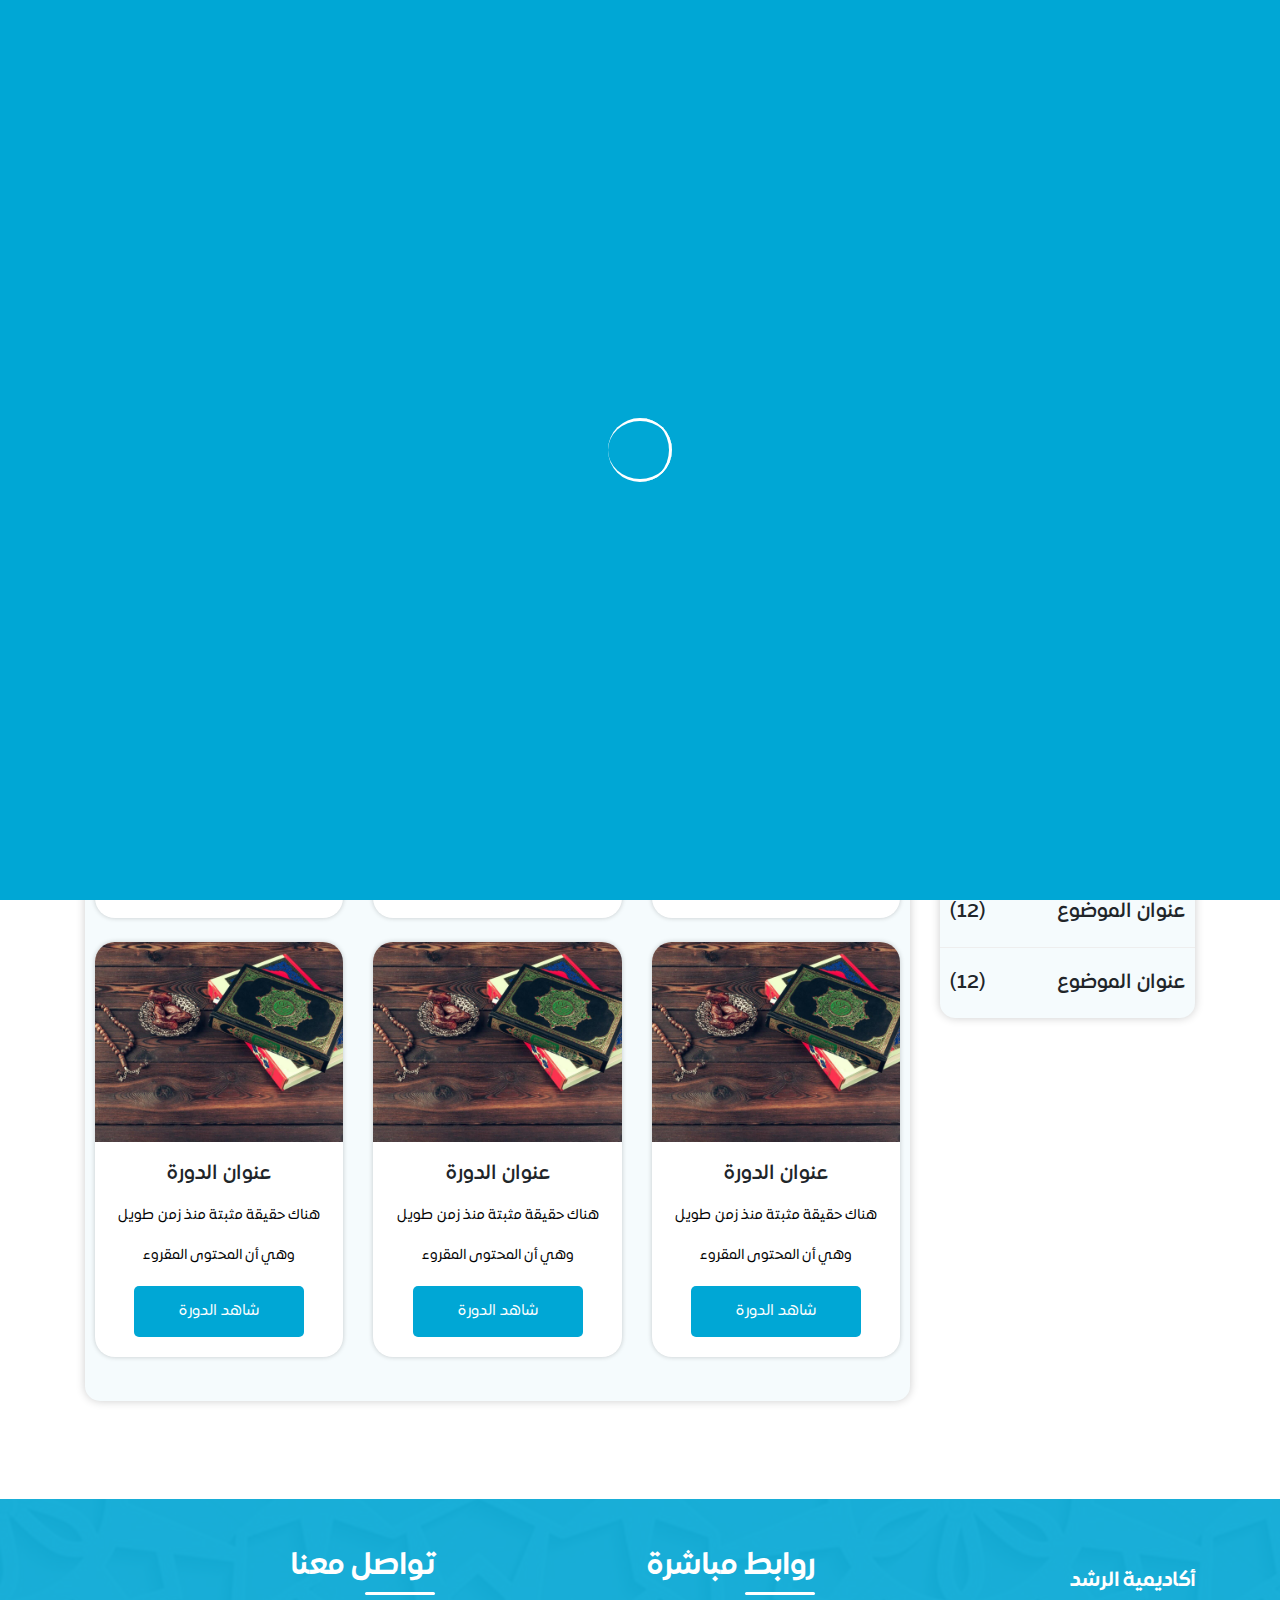
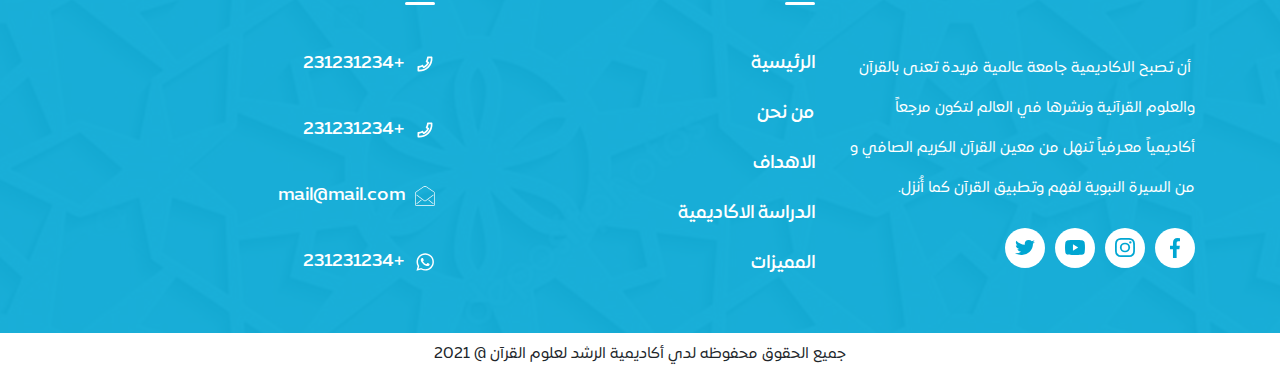
==== courses.html @ 3684e6da "end login , register , reset password , and courses page" ====
<!DOCTYPE html>
<html>
    <head>
        <!--start the meta tags-->
        <!--meta tag for utf-8 code for ar and en-->
        <meta charset="utf-8">
        <!--meta tag for description of website-->
        <meta name="description" content="....">
        <!--meta tag for the author of website-->
        <meta name="author" content="misara adel">
        <!--meta tag for make website compatible with all screen devices-->
        <meta name="viewport" content="width=device-width, initial-scale=1, shrink-to-fit=no">
        <!--end the meta tags-->
        <!--title tag for website appear in tab-->
        <title>موقع اسلامي</title>
        <!-- the style link for image icon-->
        <link rel="shortcut icon" href="assets/images/logo.png" type="image/x-icon"/>
        <!--start the intialize of css library files-->
        <!--the intilize of fontawsome lib-->
        <link rel="stylesheet" href="assets/css/lib/all.min.css">
        <!--the intilize of animate lib used with wow js lib-->
        <link rel="stylesheet" href="assets/css/lib/animate.css">
        <!--the intilize of bootstrap en version lib-->
        <!-- <link rel="stylesheet" href="assets/css/lib/bootstrap.css"> -->
        <!--the intilize of bootstrap ar version lib-->
        <link rel="stylesheet" href="assets/css/lib/bootstrap-rtl.min.css">
        <!--the intilize of owl carousel lib-->
        <link rel="stylesheet" href="assets/css/lib/owl.carousel.min.css">
        <!--the intilize of dots that appear with owl carousel -->
        <link rel="stylesheet" href="assets/css/lib/owl.theme.default.css">
        <!--end the intialize of css library files-->
        <!--start the intilalize of css files -->
        <!--the stylesheet en file-->
        <link rel="stylesheet" href="assets/css/style.css">
        <!--the media file screen -->
        <link rel="stylesheet" href="assets/css/media.css">
        <!--end the intilalize of css files-->
    </head>
    <body>
        <nav class="navbar navbar-fixed-top">
            <div class="container">
                <div class="content">
                    <div class="hamburger">
                        <span class="line"></span>
                        <span class="line"></span>
                        <span class="line"></span>
                    </div>
                    <a href="#" class="brand-name">
                        <h4>
                            أكاديمية الرشد
                        </h4>
                    </a>
                    <ul class="navbar-nav">
                        <li class="nav-item">
                            <a href="#" class="nav-link ">
                                الرئيسية
                            </a>
                        </li>
                        <li class="nav-item">
                            <a href="#" class="nav-link">
                                من نحن
                            </a>
                        </li>
                        <li class="nav-item">
                            <a href="#" class="nav-link">
                                الاهداف
                            </a>
                        </li>
                        <li class="nav-item">
                            <a href="courses.html" class="nav-link active">
                                الدراسة الاكاديمية
                            </a>
                        </li>
                        <li class="nav-item">
                            <a href="#" class="nav-link">
                                المميزات
                            </a>
                        </li>
                    </ul>
                    <div class="dropdown"> 
                        <a href="login.html" class="btn-contain dropdown-toggle" id="navbarDropdown" role="button" data-toggle="dropdown" aria-haspopup="true" aria-expanded="false">
                            اسم المستخدم
                        </a>
                        <div class="dropdown-menu" aria-labelledby="navbarDropdown">
                            <a class="dropdown-item" href="#">الصفحة الشخصية</a>
                            <a class="dropdown-item" href="#">تسجيل خروج</a>
                        </div>
                    </div>
                    
                </div>
            </div>
        </nav>
        <main>
            <section class="sub-header">
                <div class="container">
                    <div class="content">
                        <h4 class="heading">
                            جميع البرامج التعليمية
                        </h4>
                        <ul class="list-data">
                            <li>
                                <a href="index.html">
                                    الرئيسية
                                </a>
                            </li>
                            <li>
                                <span>
                                    جميع البرامج التعليمية
                                </span>
                            </li>
                        </ul>
                    </div>
                </div>
            </section>
            <section class="course">
                <div class="container">
                    <div class="row">
                        <div class="col-lg-3 col-12 mb-5">
                            <button class="btn-contain filter">
                                <div class="filter-toggle">
                                    <span class="line"></span>
                                    <span class="line"></span>
                                    <span class="line"></span>
                                </div>
                               <span>
                                    جميع المواضيع   
                               </span>
                            </button>
                            <div class="course-list">
                                <div class="course-head">
                                    <h4>
                                        جميع المواضيع
                                    </h4>
                                </div>
                                <ul class="course-data">
                                    <li>
                                        <a href="#">
                                            <span>
                                                عنوان الموضوع
                                            </span>
                                            <span>
                                                (12)
                                            </span>
                                        </a>
                                    </li>

                                    <li>
                                        <a href="#">
                                            <span>
                                                عنوان الموضوع
                                            </span>
                                            <span>
                                                (12)
                                            </span>
                                        </a>
                                    </li>

                                    <li>
                                        <a href="#">
                                            <span>
                                                عنوان الموضوع
                                            </span>
                                            <span>
                                                (12)
                                            </span>
                                        </a>
                                    </li>

                                    <li>
                                        <a href="#">
                                            <span>
                                                عنوان الموضوع
                                            </span>
                                            <span>
                                                (12)
                                            </span>
                                        </a>
                                    </li>

                                    <li>
                                        <a href="#">
                                            <span>
                                                عنوان الموضوع
                                            </span>
                                            <span>
                                                (12)
                                            </span>
                                        </a>
                                    </li>

                                    <li>
                                        <a href="#">
                                            <span>
                                                عنوان الموضوع
                                            </span>
                                            <span>
                                                (12)
                                            </span>
                                        </a>
                                    </li>

                                    <li>
                                        <a href="#">
                                            <span>
                                                عنوان الموضوع
                                            </span>
                                            <span>
                                                (12)
                                            </span>
                                        </a>
                                    </li>

                                    <li>
                                        <a href="#">
                                            <span>
                                                عنوان الموضوع
                                            </span>
                                            <span>
                                                (12)
                                            </span>
                                        </a>
                                    </li>
                                    
                                </ul>
                            </div>
                        </div>
                        <div class="col-lg-9 col-12 mb-5">
                            <div class="course-data-content">
                                <ul class="nav nav-tabs" id="myTab" role="tablist">
                                    <li class="nav-item">
                                      <a class="nav-link active" id="all-tab" data-toggle="tab" href="#all" role="tab" aria-controls="all" aria-selected="true">
                                        الكل
                                      </a>
                                    </li>
                                    <li class="nav-item">
                                      <a class="nav-link" id="next-tab" data-toggle="tab" href="#next" role="tab" aria-controls="next" aria-selected="false">
                                        القادمة
                                      </a>
                                    </li>
                                    <li class="nav-item">
                                      <a class="nav-link" id="now-tab" data-toggle="tab" href="#now" role="tab" aria-controls="now" aria-selected="false">
                                        الحالية والقادمة
                                      </a>
                                    </li>
                                    <li class="nav-item">
                                        <a class="nav-link" id="end-tab" data-toggle="tab" href="#end" role="tab" aria-controls="end" aria-selected="false">
                                            المنتهية
                                        </a>
                                    </li>
                                </ul>
                                <div class="tab-content" id="myTabContent">
                                    <div class="tab-pane fade show active" id="all" role="tabpanel" aria-labelledby="all-tab">
                                        <div class="row">
                                            <div class="col-lg-4 col-md-6 col-12 mb-4">
                                                <div class="box">
                                                    <div class="image-content">
                                                        <img src="assets/images/features.jpg" alt="">
                                                    </div>
                                                    <div class="box-content">
                                                        <h4>عنوان الدورة</h4>
                                                        <p>
                                                            هناك حقيقة مثبتة منذ زمن طويل وهي أن المحتوى المقروء
                                                        </p>
                                                        <a href="#" class="btn-contain">
                                                            شاهد الدورة
                                                        </a>
                                                    </div>
                                                </div>
                                            </div>
                                            <div class="col-lg-4 col-md-6 col-12 mb-4">
                                                <div class="box">
                                                    <div class="image-content">
                                                        <img src="assets/images/features.jpg" alt="">
                                                    </div>
                                                    <div class="box-content">
                                                        <h4>عنوان الدورة</h4>
                                                        <p>
                                                            هناك حقيقة مثبتة منذ زمن طويل وهي أن المحتوى المقروء
                                                        </p>
                                                        <a href="#" class="btn-contain">
                                                            شاهد الدورة
                                                        </a>
                                                    </div>
                                                </div>
                                            </div>
                                            <div class="col-lg-4 col-md-6 col-12 mb-4">
                                                <div class="box">
                                                    <div class="image-content">
                                                        <img src="assets/images/features.jpg" alt="">
                                                    </div>
                                                    <div class="box-content">
                                                        <h4>عنوان الدورة</h4>
                                                        <p>
                                                            هناك حقيقة مثبتة منذ زمن طويل وهي أن المحتوى المقروء
                                                        </p>
                                                        <a href="#" class="btn-contain">
                                                            شاهد الدورة
                                                        </a>
                                                    </div>
                                                </div>
                                            </div>
                                            <div class="col-lg-4 col-md-6 col-12 mb-4">
                                                <div class="box">
                                                    <div class="image-content">
                                                        <img src="assets/images/features.jpg" alt="">
                                                    </div>
                                                    <div class="box-content">
                                                        <h4>عنوان الدورة</h4>
                                                        <p>
                                                            هناك حقيقة مثبتة منذ زمن طويل وهي أن المحتوى المقروء
                                                        </p>
                                                        <a href="#" class="btn-contain">
                                                            شاهد الدورة
                                                        </a>
                                                    </div>
                                                </div>
                                            </div>
                                            <div class="col-lg-4 col-md-6 col-12 mb-4">
                                                <div class="box">
                                                    <div class="image-content">
                                                        <img src="assets/images/features.jpg" alt="">
                                                    </div>
                                                    <div class="box-content">
                                                        <h4>عنوان الدورة</h4>
                                                        <p>
                                                            هناك حقيقة مثبتة منذ زمن طويل وهي أن المحتوى المقروء
                                                        </p>
                                                        <a href="#" class="btn-contain">
                                                            شاهد الدورة
                                                        </a>
                                                    </div>
                                                </div>
                                            </div>
                                            <div class="col-lg-4 col-md-6 col-12 mb-4">
                                                <div class="box">
                                                    <div class="image-content">
                                                        <img src="assets/images/features.jpg" alt="">
                                                    </div>
                                                    <div class="box-content">
                                                        <h4>عنوان الدورة</h4>
                                                        <p>
                                                            هناك حقيقة مثبتة منذ زمن طويل وهي أن المحتوى المقروء
                                                        </p>
                                                        <a href="#" class="btn-contain">
                                                            شاهد الدورة
                                                        </a>
                                                    </div>
                                                </div>
                                            </div>
                                        </div>
                                    </div>
                                    <div class="tab-pane fade" id="next" role="tabpanel" aria-labelledby="next-tab">
                                        <div class="row">
                                            <div class="col-lg-4 col-md-6 col-12 mb-4">
                                                <div class="box">
                                                    <div class="image-content">
                                                        <img src="assets/images/features.jpg" alt="">
                                                    </div>
                                                    <div class="box-content">
                                                        <h4>عنوان الدورة</h4>
                                                        <p>
                                                            هناك حقيقة مثبتة منذ زمن طويل وهي أن المحتوى المقروء
                                                        </p>
                                                        <a href="#" class="btn-contain">
                                                            شاهد الدورة
                                                        </a>
                                                    </div>
                                                </div>
                                            </div>
                                            <div class="col-lg-4 col-md-6 col-12 mb-4">
                                                <div class="box">
                                                    <div class="image-content">
                                                        <img src="assets/images/features.jpg" alt="">
                                                    </div>
                                                    <div class="box-content">
                                                        <h4>عنوان الدورة</h4>
                                                        <p>
                                                            هناك حقيقة مثبتة منذ زمن طويل وهي أن المحتوى المقروء
                                                        </p>
                                                        <a href="#" class="btn-contain">
                                                            شاهد الدورة
                                                        </a>
                                                    </div>
                                                </div>
                                            </div>
                                            <div class="col-lg-4 col-md-6 col-12 mb-4">
                                                <div class="box">
                                                    <div class="image-content">
                                                        <img src="assets/images/features.jpg" alt="">
                                                    </div>
                                                    <div class="box-content">
                                                        <h4>عنوان الدورة</h4>
                                                        <p>
                                                            هناك حقيقة مثبتة منذ زمن طويل وهي أن المحتوى المقروء
                                                        </p>
                                                        <a href="#" class="btn-contain">
                                                            شاهد الدورة
                                                        </a>
                                                    </div>
                                                </div>
                                            </div>
                                        </div>
                                    </div>
                                    <div class="tab-pane fade" id="now" role="tabpanel" aria-labelledby="now-tab">
                                        <div class="row">
                                            <div class="col-lg-4 col-md-6 col-12 mb-4">
                                                <div class="box">
                                                    <div class="image-content">
                                                        <img src="assets/images/features.jpg" alt="">
                                                    </div>
                                                    <div class="box-content">
                                                        <h4>عنوان الدورة</h4>
                                                        <p>
                                                            هناك حقيقة مثبتة منذ زمن طويل وهي أن المحتوى المقروء
                                                        </p>
                                                        <a href="#" class="btn-contain">
                                                            شاهد الدورة
                                                        </a>
                                                    </div>
                                                </div>
                                            </div>
                                            <div class="col-lg-4 col-md-6 col-12 mb-4">
                                                <div class="box">
                                                    <div class="image-content">
                                                        <img src="assets/images/features.jpg" alt="">
                                                    </div>
                                                    <div class="box-content">
                                                        <h4>عنوان الدورة</h4>
                                                        <p>
                                                            هناك حقيقة مثبتة منذ زمن طويل وهي أن المحتوى المقروء
                                                        </p>
                                                        <a href="#" class="btn-contain">
                                                            شاهد الدورة
                                                        </a>
                                                    </div>
                                                </div>
                                            </div>
                                        </div>
                                    </div>
                                    <div class="tab-pane fade" id="end" role="tabpanel" aria-labelledby="end-tab">
                                        <div class="row">
                                            <div class="col-lg-4 col-md-6 col-12 mb-4">
                                                <div class="box">
                                                    <div class="image-content">
                                                        <img src="assets/images/features.jpg" alt="">
                                                    </div>
                                                    <div class="box-content">
                                                        <h4>عنوان الدورة</h4>
                                                        <p>
                                                            هناك حقيقة مثبتة منذ زمن طويل وهي أن المحتوى المقروء
                                                        </p>
                                                        <a href="#" class="btn-contain">
                                                            شاهد الدورة
                                                        </a>
                                                    </div>
                                                </div>
                                            </div>
                                        </div>
                                    </div>
                                </div>
                            </div>
                        </div>
                    </div>
                </div>
            </section>
        </main>
        <footer>
            <div class="container">
                <div class="row">
                    <div class="col-lg-4 col-md-6 col-12 mb-4">
                        <div class="content">
                            <a href="#" class="brand-name">
                               <h4>أكاديمية الرشد</h4>
                            </a>
                            <p>
                                
                                 أن تصبح الاكاديمية جامعة عالمية فريدة تعنى بالقرآن والعلوم القرآنية ونشرها في العالم لتكون مرجعاً أكاديمياً معـرفياً تنهل من معين القرآن الكريم الصافي و من السيرة النبوية لفهم وتطبيق القرآن كما أُنزل.
                            </p>
                            <ul class="socail-media">
                                <li>
                                    <a href="#">
                                        <img src="assets/images/face.svg" alt="">
                                    </a>
                                </li>
                                <li>
                                    <a href="#">
                                        <img src="assets/images/insta.svg" alt="">
                                    </a>
                                </li>
                                <li>
                                    <a href="#">
                                        <img src="assets/images/youtube.svg" alt="">
                                    </a>
                                </li>
                                <li>
                                    <a href="#">
                                        <img src="assets/images/twiiter.svg" alt="">
                                    </a>
                                </li>
                            </ul>
                        </div>
                    </div>
                    <div class="col-lg-4 col-md-6 col-12 mb-4">
                        <div class="content">
                            <h4 class="heading">
                                روابط مباشرة
                            </h4>
                            <ul class="footer-nav">
                                <li class="nav-item">
                                    <a href="#" class="nav-link">
                                        الرئيسية
                                    </a>
                                </li>
                                <li class="nav-item">
                                    <a href="#" class="nav-link">
                                        من نحن
                                    </a>
                                </li>
                                <li class="nav-item">
                                    <a href="#" class="nav-link">
                                        الاهداف
                                    </a>
                                </li>
                                <li class="nav-item">
                                    <a href="#" class="nav-link">
                                        الدراسة الاكاديمية
                                    </a>
                                </li>
                                <li class="nav-item">
                                    <a href="#" class="nav-link">
                                        المميزات
                                    </a>
                                </li>
                            </ul>
                        </div>
                    </div>
                    <div class="col-lg-4 col-md-6 col-12 mb-4">
                        <div class="content">
                            <h4 class="heading">
                               تواصل معنا
                            </h4>
                            <ul class="contact-nav">
                                <li class="nav-item">
                                    <a href="#" class="nav-link">
                                        <img src="assets/images/phone.svg" alt="">
                                        <span>+231231234</span>
                                    </a>
                                </li>
                                <li class="nav-item">
                                    <a href="#" class="nav-link">
                                        <img src="assets/images/phone.svg" alt="">
                                        <span>+231231234</span>
                                    </a>
                                </li>
                                <li class="nav-item">
                                    <a href="#" class="nav-link">
                                        <img src="assets/images/message.svg" alt="">
                                        <span>mail@mail.com</span>
                                    </a>
                                </li>
                                <li class="nav-item">
                                    <a href="#" class="nav-link">
                                       <img src="assets/images/what.svg" alt="">
                                       <span> +231231234</span>
                                    </a>
                                </li>
                            </ul>
                        </div>
                    </div>
                </div>
            </div>
        </footer>
        <div class="copyrights">
            <p>
                جميع الحقوق محفوظه لدي أكاديمية الرشد لعلوم القرآن @ 2021
            </p>
        </div>
            

        <!--loading page-->
        <div class="loader">
            <div class="container">
                <div class="wrapper">
                    <div class="inner one"></div>
                    <div class="inner two"></div>
                    <div class="inner three"></div>
                </div>
            </div>
        </div>
        <!--Scroll to top button-->
        <a data-scroll href="#" class="scroll-top-btn" id="scroll-btn">
            <i class="fas fa-chevron-up"></i>
        </a>
        <!--start the intialize of js lib-->
        <!--first intilize jquery lib-->
        <script src="assets/js/lib/jquery4.js"></script>
        <!--second intialize popper js lib-->
        <script src="assets/js/lib/popper.js"></script>
        <!--third intialize bootstrap js lib-->
        <script src="assets/js/lib/bootstrap.js"></script>
        <!--intialize owl coursel js lib -->
        <script src="assets/js/lib/owl.carousel.min.js"></script>
        <!--intialize wow js lib-->
        <script src="assets/js/lib/wow.min.js"></script>
        <!--end the intialize of js lib-->
        <!--intialize main js file-->
        <script src="assets/js/main.js"></script>
    </body>
</html>
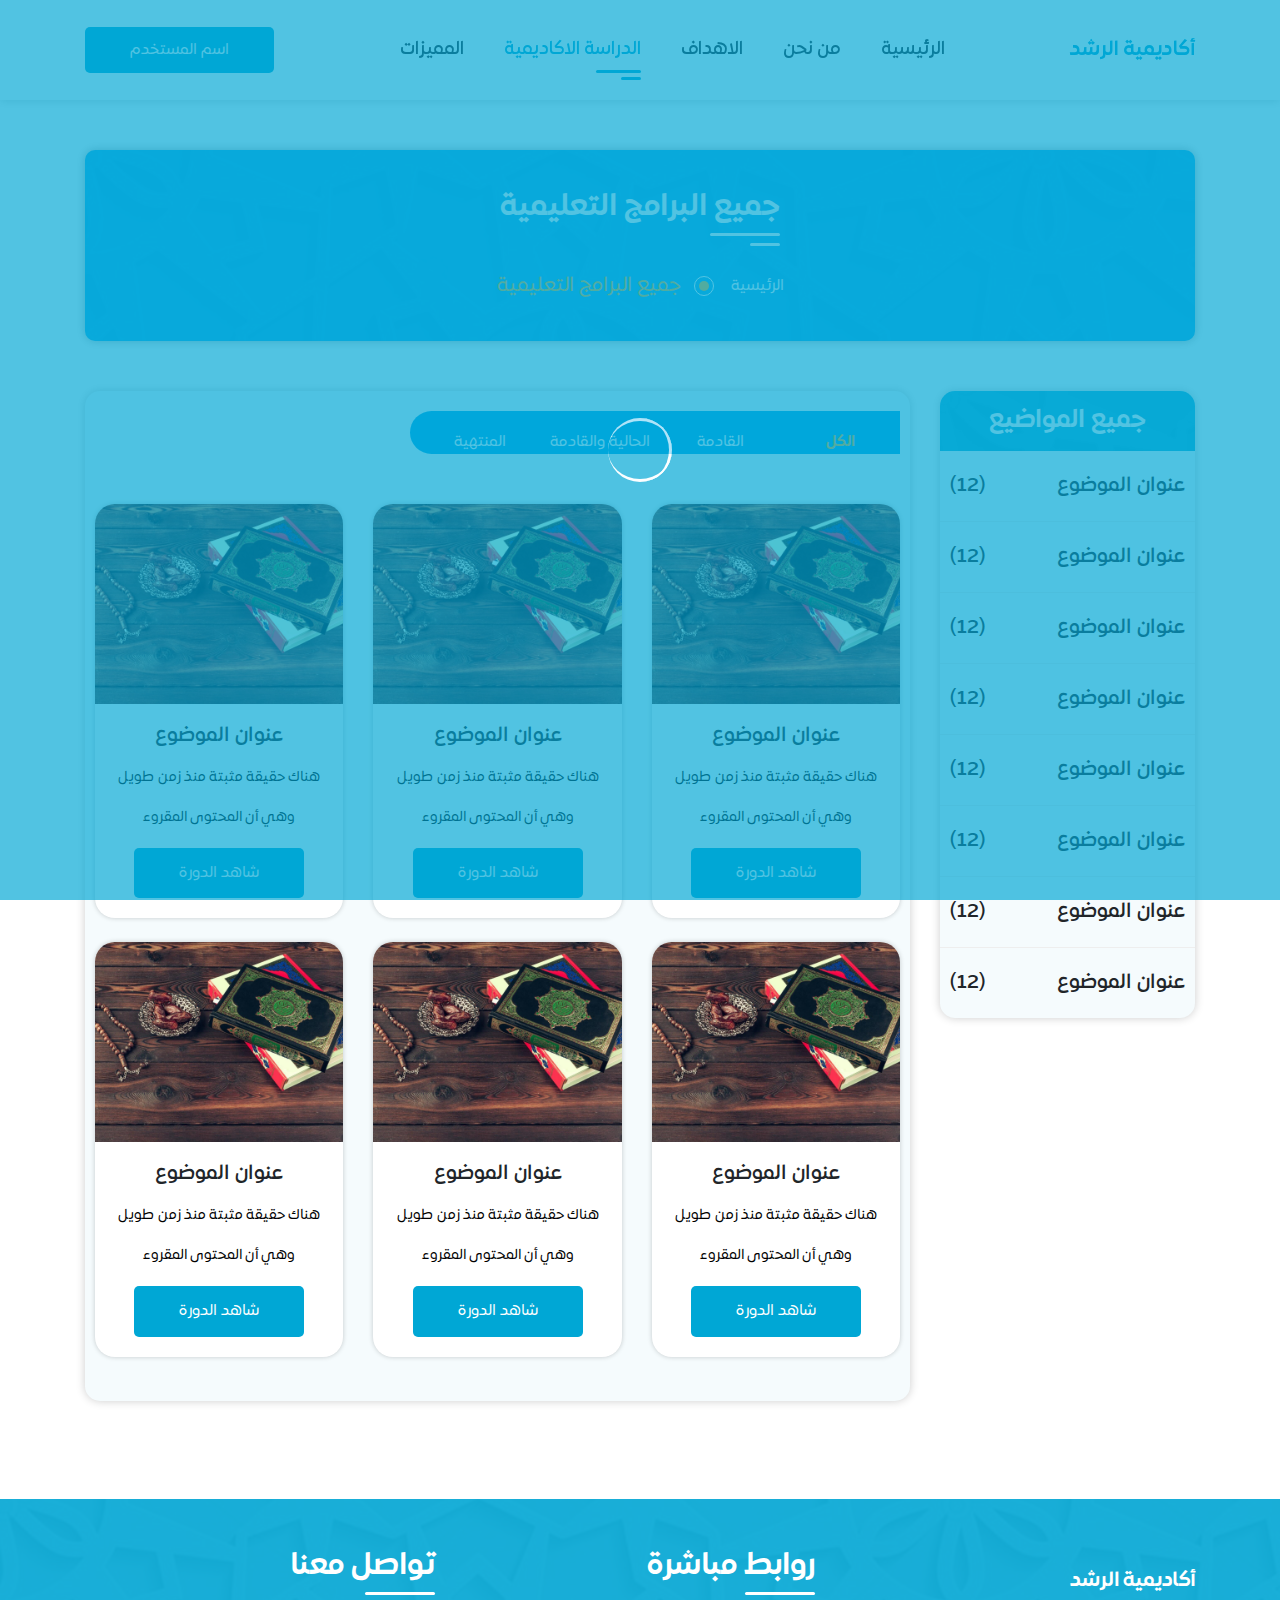
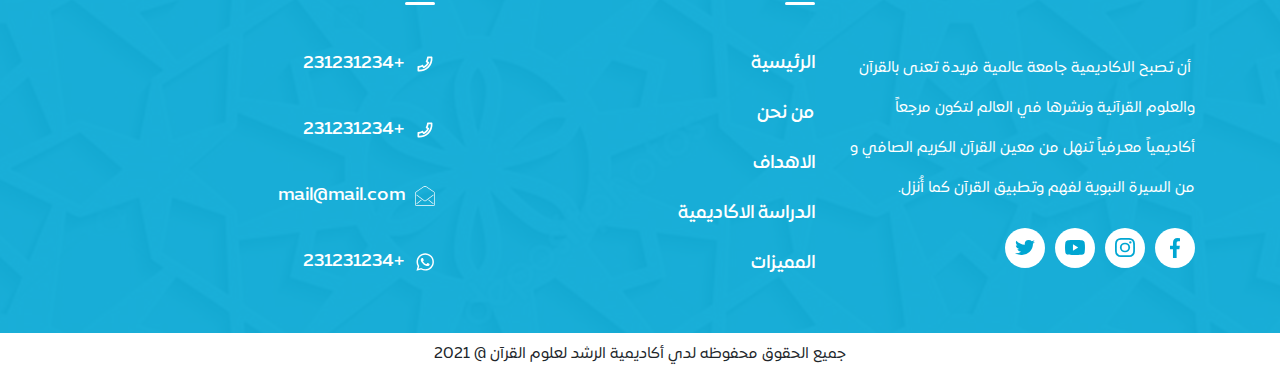
==== commit 69060d44: "edit head of cards" ====
--- a/courses.html
+++ b/courses.html
@@ -257,87 +257,87 @@
                                                         <img src="assets/images/features.jpg" alt="">
                                                     </div>
                                                     <div class="box-content">
-                                                        <h4>عنوان الدورة</h4>
-                                                        <p>
-                                                            هناك حقيقة مثبتة منذ زمن طويل وهي أن المحتوى المقروء
-                                                        </p>
-                                                        <a href="#" class="btn-contain">
-                                                            شاهد الدورة
-                                                        </a>
-                                                    </div>
-                                                </div>
-                                            </div>
-                                            <div class="col-lg-4 col-md-6 col-12 mb-4">
-                                                <div class="box">
-                                                    <div class="image-content">
-                                                        <img src="assets/images/features.jpg" alt="">
-                                                    </div>
-                                                    <div class="box-content">
-                                                        <h4>عنوان الدورة</h4>
-                                                        <p>
-                                                            هناك حقيقة مثبتة منذ زمن طويل وهي أن المحتوى المقروء
-                                                        </p>
-                                                        <a href="#" class="btn-contain">
-                                                            شاهد الدورة
-                                                        </a>
-                                                    </div>
-                                                </div>
-                                            </div>
-                                            <div class="col-lg-4 col-md-6 col-12 mb-4">
-                                                <div class="box">
-                                                    <div class="image-content">
-                                                        <img src="assets/images/features.jpg" alt="">
-                                                    </div>
-                                                    <div class="box-content">
-                                                        <h4>عنوان الدورة</h4>
-                                                        <p>
-                                                            هناك حقيقة مثبتة منذ زمن طويل وهي أن المحتوى المقروء
-                                                        </p>
-                                                        <a href="#" class="btn-contain">
-                                                            شاهد الدورة
-                                                        </a>
-                                                    </div>
-                                                </div>
-                                            </div>
-                                            <div class="col-lg-4 col-md-6 col-12 mb-4">
-                                                <div class="box">
-                                                    <div class="image-content">
-                                                        <img src="assets/images/features.jpg" alt="">
-                                                    </div>
-                                                    <div class="box-content">
-                                                        <h4>عنوان الدورة</h4>
-                                                        <p>
-                                                            هناك حقيقة مثبتة منذ زمن طويل وهي أن المحتوى المقروء
-                                                        </p>
-                                                        <a href="#" class="btn-contain">
-                                                            شاهد الدورة
-                                                        </a>
-                                                    </div>
-                                                </div>
-                                            </div>
-                                            <div class="col-lg-4 col-md-6 col-12 mb-4">
-                                                <div class="box">
-                                                    <div class="image-content">
-                                                        <img src="assets/images/features.jpg" alt="">
-                                                    </div>
-                                                    <div class="box-content">
-                                                        <h4>عنوان الدورة</h4>
-                                                        <p>
-                                                            هناك حقيقة مثبتة منذ زمن طويل وهي أن المحتوى المقروء
-                                                        </p>
-                                                        <a href="#" class="btn-contain">
-                                                            شاهد الدورة
-                                                        </a>
-                                                    </div>
-                                                </div>
-                                            </div>
-                                            <div class="col-lg-4 col-md-6 col-12 mb-4">
-                                                <div class="box">
-                                                    <div class="image-content">
-                                                        <img src="assets/images/features.jpg" alt="">
-                                                    </div>
-                                                    <div class="box-content">
-                                                        <h4>عنوان الدورة</h4>
+                                                        <h4>عنوان الموضوع</h4>
+                                                        <p>
+                                                            هناك حقيقة مثبتة منذ زمن طويل وهي أن المحتوى المقروء
+                                                        </p>
+                                                        <a href="#" class="btn-contain">
+                                                            شاهد الدورة
+                                                        </a>
+                                                    </div>
+                                                </div>
+                                            </div>
+                                            <div class="col-lg-4 col-md-6 col-12 mb-4">
+                                                <div class="box">
+                                                    <div class="image-content">
+                                                        <img src="assets/images/features.jpg" alt="">
+                                                    </div>
+                                                    <div class="box-content">
+                                                        <h4>عنوان الموضوع</h4>
+                                                        <p>
+                                                            هناك حقيقة مثبتة منذ زمن طويل وهي أن المحتوى المقروء
+                                                        </p>
+                                                        <a href="#" class="btn-contain">
+                                                            شاهد الدورة
+                                                        </a>
+                                                    </div>
+                                                </div>
+                                            </div>
+                                            <div class="col-lg-4 col-md-6 col-12 mb-4">
+                                                <div class="box">
+                                                    <div class="image-content">
+                                                        <img src="assets/images/features.jpg" alt="">
+                                                    </div>
+                                                    <div class="box-content">
+                                                        <h4>عنوان الموضوع</h4>
+                                                        <p>
+                                                            هناك حقيقة مثبتة منذ زمن طويل وهي أن المحتوى المقروء
+                                                        </p>
+                                                        <a href="#" class="btn-contain">
+                                                            شاهد الدورة
+                                                        </a>
+                                                    </div>
+                                                </div>
+                                            </div>
+                                            <div class="col-lg-4 col-md-6 col-12 mb-4">
+                                                <div class="box">
+                                                    <div class="image-content">
+                                                        <img src="assets/images/features.jpg" alt="">
+                                                    </div>
+                                                    <div class="box-content">
+                                                        <h4>عنوان الموضوع</h4>
+                                                        <p>
+                                                            هناك حقيقة مثبتة منذ زمن طويل وهي أن المحتوى المقروء
+                                                        </p>
+                                                        <a href="#" class="btn-contain">
+                                                            شاهد الدورة
+                                                        </a>
+                                                    </div>
+                                                </div>
+                                            </div>
+                                            <div class="col-lg-4 col-md-6 col-12 mb-4">
+                                                <div class="box">
+                                                    <div class="image-content">
+                                                        <img src="assets/images/features.jpg" alt="">
+                                                    </div>
+                                                    <div class="box-content">
+                                                        <h4>عنوان الموضوع</h4>
+                                                        <p>
+                                                            هناك حقيقة مثبتة منذ زمن طويل وهي أن المحتوى المقروء
+                                                        </p>
+                                                        <a href="#" class="btn-contain">
+                                                            شاهد الدورة
+                                                        </a>
+                                                    </div>
+                                                </div>
+                                            </div>
+                                            <div class="col-lg-4 col-md-6 col-12 mb-4">
+                                                <div class="box">
+                                                    <div class="image-content">
+                                                        <img src="assets/images/features.jpg" alt="">
+                                                    </div>
+                                                    <div class="box-content">
+                                                        <h4>عنوان الموضوع</h4>
                                                         <p>
                                                             هناك حقيقة مثبتة منذ زمن طويل وهي أن المحتوى المقروء
                                                         </p>
@@ -357,39 +357,39 @@
                                                         <img src="assets/images/features.jpg" alt="">
                                                     </div>
                                                     <div class="box-content">
-                                                        <h4>عنوان الدورة</h4>
-                                                        <p>
-                                                            هناك حقيقة مثبتة منذ زمن طويل وهي أن المحتوى المقروء
-                                                        </p>
-                                                        <a href="#" class="btn-contain">
-                                                            شاهد الدورة
-                                                        </a>
-                                                    </div>
-                                                </div>
-                                            </div>
-                                            <div class="col-lg-4 col-md-6 col-12 mb-4">
-                                                <div class="box">
-                                                    <div class="image-content">
-                                                        <img src="assets/images/features.jpg" alt="">
-                                                    </div>
-                                                    <div class="box-content">
-                                                        <h4>عنوان الدورة</h4>
-                                                        <p>
-                                                            هناك حقيقة مثبتة منذ زمن طويل وهي أن المحتوى المقروء
-                                                        </p>
-                                                        <a href="#" class="btn-contain">
-                                                            شاهد الدورة
-                                                        </a>
-                                                    </div>
-                                                </div>
-                                            </div>
-                                            <div class="col-lg-4 col-md-6 col-12 mb-4">
-                                                <div class="box">
-                                                    <div class="image-content">
-                                                        <img src="assets/images/features.jpg" alt="">
-                                                    </div>
-                                                    <div class="box-content">
-                                                        <h4>عنوان الدورة</h4>
+                                                        <h4>عنوان الموضوع</h4>
+                                                        <p>
+                                                            هناك حقيقة مثبتة منذ زمن طويل وهي أن المحتوى المقروء
+                                                        </p>
+                                                        <a href="#" class="btn-contain">
+                                                            شاهد الدورة
+                                                        </a>
+                                                    </div>
+                                                </div>
+                                            </div>
+                                            <div class="col-lg-4 col-md-6 col-12 mb-4">
+                                                <div class="box">
+                                                    <div class="image-content">
+                                                        <img src="assets/images/features.jpg" alt="">
+                                                    </div>
+                                                    <div class="box-content">
+                                                        <h4>عنوان الموضوع</h4>
+                                                        <p>
+                                                            هناك حقيقة مثبتة منذ زمن طويل وهي أن المحتوى المقروء
+                                                        </p>
+                                                        <a href="#" class="btn-contain">
+                                                            شاهد الدورة
+                                                        </a>
+                                                    </div>
+                                                </div>
+                                            </div>
+                                            <div class="col-lg-4 col-md-6 col-12 mb-4">
+                                                <div class="box">
+                                                    <div class="image-content">
+                                                        <img src="assets/images/features.jpg" alt="">
+                                                    </div>
+                                                    <div class="box-content">
+                                                        <h4>عنوان الموضوع</h4>
                                                         <p>
                                                             هناك حقيقة مثبتة منذ زمن طويل وهي أن المحتوى المقروء
                                                         </p>
@@ -409,23 +409,23 @@
                                                         <img src="assets/images/features.jpg" alt="">
                                                     </div>
                                                     <div class="box-content">
-                                                        <h4>عنوان الدورة</h4>
-                                                        <p>
-                                                            هناك حقيقة مثبتة منذ زمن طويل وهي أن المحتوى المقروء
-                                                        </p>
-                                                        <a href="#" class="btn-contain">
-                                                            شاهد الدورة
-                                                        </a>
-                                                    </div>
-                                                </div>
-                                            </div>
-                                            <div class="col-lg-4 col-md-6 col-12 mb-4">
-                                                <div class="box">
-                                                    <div class="image-content">
-                                                        <img src="assets/images/features.jpg" alt="">
-                                                    </div>
-                                                    <div class="box-content">
-                                                        <h4>عنوان الدورة</h4>
+                                                        <h4>عنوان الموضوع</h4>
+                                                        <p>
+                                                            هناك حقيقة مثبتة منذ زمن طويل وهي أن المحتوى المقروء
+                                                        </p>
+                                                        <a href="#" class="btn-contain">
+                                                            شاهد الدورة
+                                                        </a>
+                                                    </div>
+                                                </div>
+                                            </div>
+                                            <div class="col-lg-4 col-md-6 col-12 mb-4">
+                                                <div class="box">
+                                                    <div class="image-content">
+                                                        <img src="assets/images/features.jpg" alt="">
+                                                    </div>
+                                                    <div class="box-content">
+                                                        <h4>عنوان الموضوع</h4>
                                                         <p>
                                                             هناك حقيقة مثبتة منذ زمن طويل وهي أن المحتوى المقروء
                                                         </p>
@@ -445,7 +445,7 @@
                                                         <img src="assets/images/features.jpg" alt="">
                                                     </div>
                                                     <div class="box-content">
-                                                        <h4>عنوان الدورة</h4>
+                                                        <h4>عنوان الموضوع</h4>
                                                         <p>
                                                             هناك حقيقة مثبتة منذ زمن طويل وهي أن المحتوى المقروء
                                                         </p>
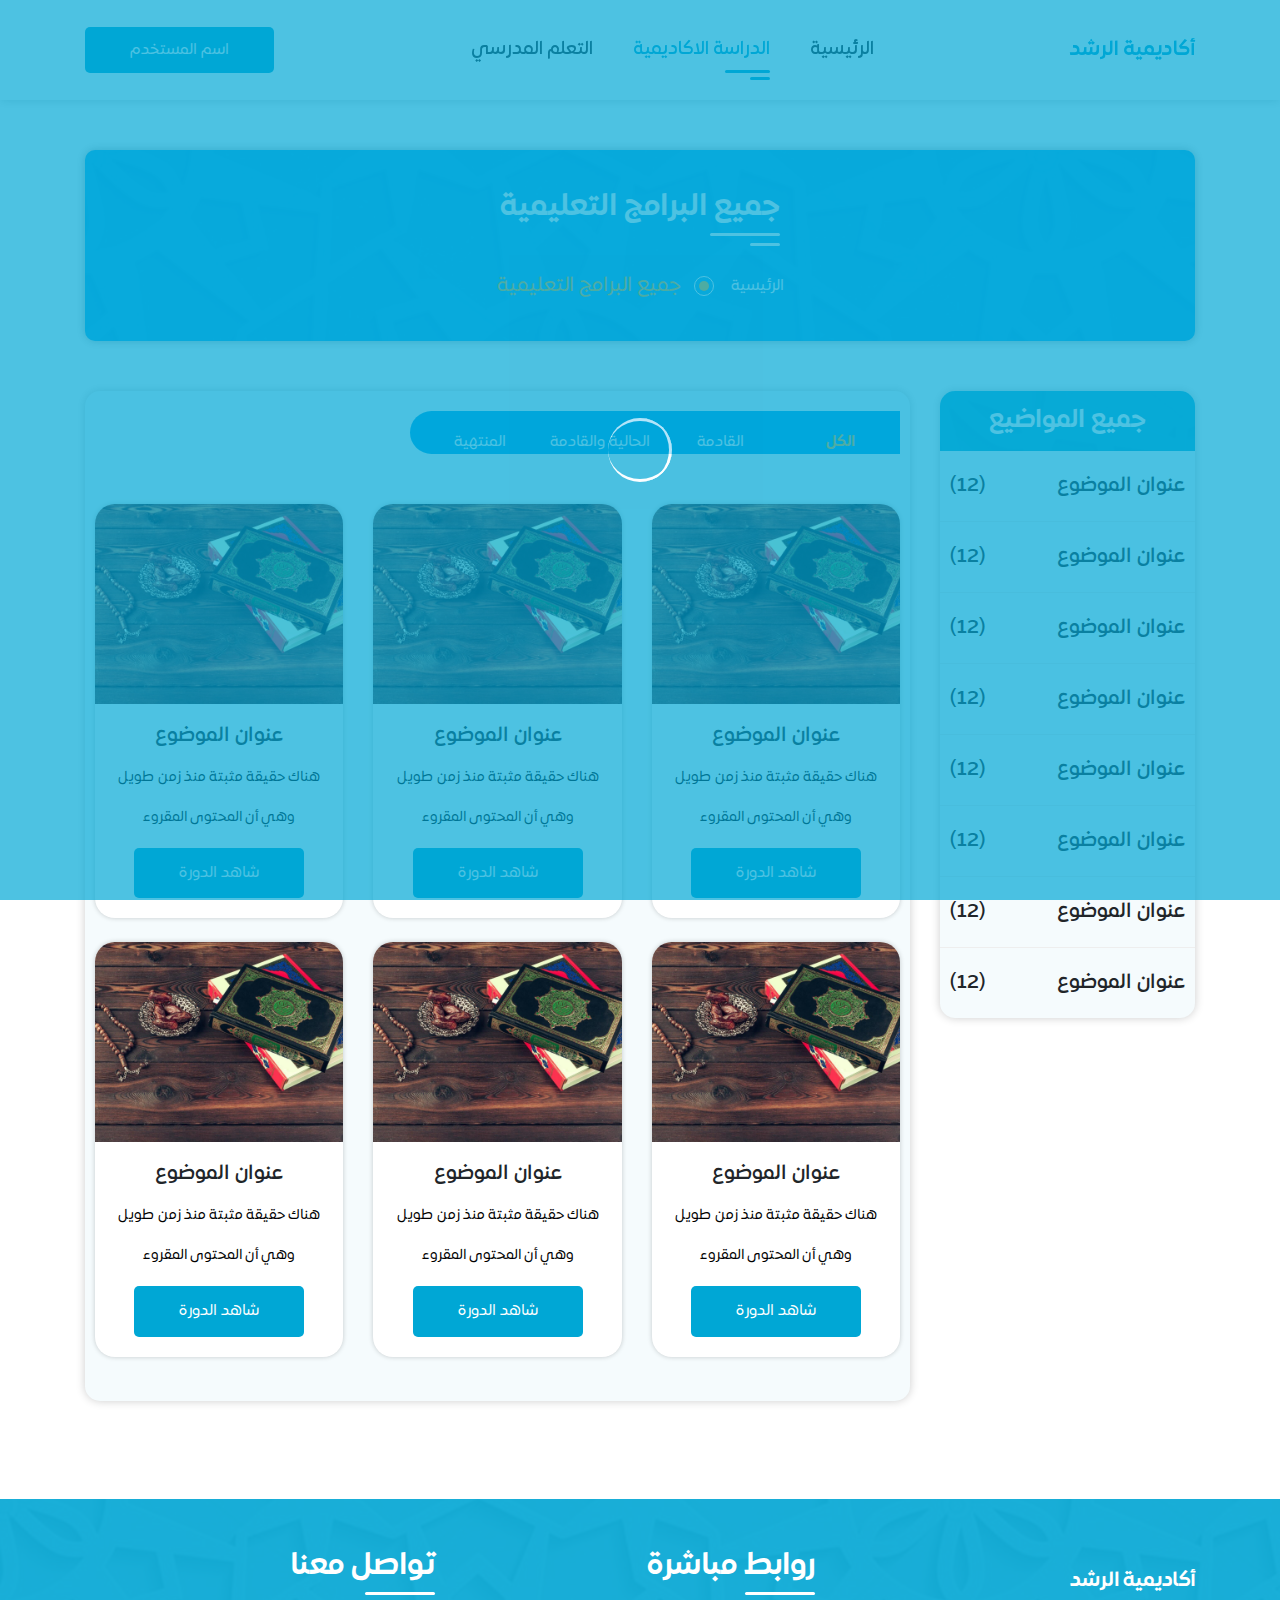
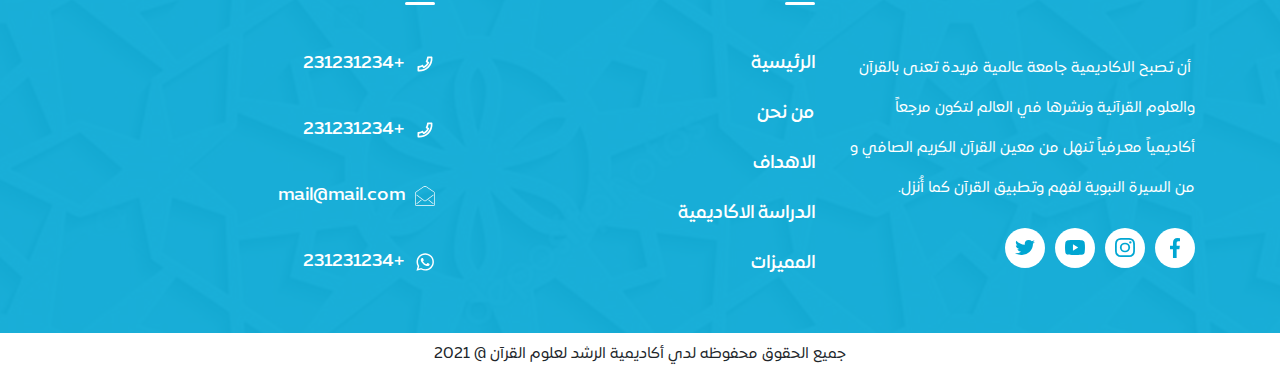
==== commit 1d06841c: "end setting , course-datta , and course_defination pages" ====
--- a/courses.html
+++ b/courses.html
@@ -57,23 +57,13 @@
                             </a>
                         </li>
                         <li class="nav-item">
-                            <a href="#" class="nav-link">
-                                من نحن
-                            </a>
-                        </li>
-                        <li class="nav-item">
-                            <a href="#" class="nav-link">
-                                الاهداف
-                            </a>
-                        </li>
-                        <li class="nav-item">
                             <a href="courses.html" class="nav-link active">
                                 الدراسة الاكاديمية
                             </a>
                         </li>
                         <li class="nav-item">
                             <a href="#" class="nav-link">
-                                المميزات
+                                التعلم المدرسي
                             </a>
                         </li>
                     </ul>
@@ -82,8 +72,8 @@
                             اسم المستخدم
                         </a>
                         <div class="dropdown-menu" aria-labelledby="navbarDropdown">
-                            <a class="dropdown-item" href="#">الصفحة الشخصية</a>
-                            <a class="dropdown-item" href="#">تسجيل خروج</a>
+                            <a class="dropdown-item" href="setting.html">الصفحة الشخصية</a>
+                            <a class="dropdown-item" href="login.html">تسجيل خروج</a>
                         </div>
                     </div>
                     
@@ -261,87 +251,87 @@
                                                         <p>
                                                             هناك حقيقة مثبتة منذ زمن طويل وهي أن المحتوى المقروء
                                                         </p>
-                                                        <a href="#" class="btn-contain">
-                                                            شاهد الدورة
-                                                        </a>
-                                                    </div>
-                                                </div>
-                                            </div>
-                                            <div class="col-lg-4 col-md-6 col-12 mb-4">
-                                                <div class="box">
-                                                    <div class="image-content">
-                                                        <img src="assets/images/features.jpg" alt="">
-                                                    </div>
-                                                    <div class="box-content">
-                                                        <h4>عنوان الموضوع</h4>
-                                                        <p>
-                                                            هناك حقيقة مثبتة منذ زمن طويل وهي أن المحتوى المقروء
-                                                        </p>
-                                                        <a href="#" class="btn-contain">
-                                                            شاهد الدورة
-                                                        </a>
-                                                    </div>
-                                                </div>
-                                            </div>
-                                            <div class="col-lg-4 col-md-6 col-12 mb-4">
-                                                <div class="box">
-                                                    <div class="image-content">
-                                                        <img src="assets/images/features.jpg" alt="">
-                                                    </div>
-                                                    <div class="box-content">
-                                                        <h4>عنوان الموضوع</h4>
-                                                        <p>
-                                                            هناك حقيقة مثبتة منذ زمن طويل وهي أن المحتوى المقروء
-                                                        </p>
-                                                        <a href="#" class="btn-contain">
-                                                            شاهد الدورة
-                                                        </a>
-                                                    </div>
-                                                </div>
-                                            </div>
-                                            <div class="col-lg-4 col-md-6 col-12 mb-4">
-                                                <div class="box">
-                                                    <div class="image-content">
-                                                        <img src="assets/images/features.jpg" alt="">
-                                                    </div>
-                                                    <div class="box-content">
-                                                        <h4>عنوان الموضوع</h4>
-                                                        <p>
-                                                            هناك حقيقة مثبتة منذ زمن طويل وهي أن المحتوى المقروء
-                                                        </p>
-                                                        <a href="#" class="btn-contain">
-                                                            شاهد الدورة
-                                                        </a>
-                                                    </div>
-                                                </div>
-                                            </div>
-                                            <div class="col-lg-4 col-md-6 col-12 mb-4">
-                                                <div class="box">
-                                                    <div class="image-content">
-                                                        <img src="assets/images/features.jpg" alt="">
-                                                    </div>
-                                                    <div class="box-content">
-                                                        <h4>عنوان الموضوع</h4>
-                                                        <p>
-                                                            هناك حقيقة مثبتة منذ زمن طويل وهي أن المحتوى المقروء
-                                                        </p>
-                                                        <a href="#" class="btn-contain">
-                                                            شاهد الدورة
-                                                        </a>
-                                                    </div>
-                                                </div>
-                                            </div>
-                                            <div class="col-lg-4 col-md-6 col-12 mb-4">
-                                                <div class="box">
-                                                    <div class="image-content">
-                                                        <img src="assets/images/features.jpg" alt="">
-                                                    </div>
-                                                    <div class="box-content">
-                                                        <h4>عنوان الموضوع</h4>
-                                                        <p>
-                                                            هناك حقيقة مثبتة منذ زمن طويل وهي أن المحتوى المقروء
-                                                        </p>
-                                                        <a href="#" class="btn-contain">
+                                                      <a href="course_defination.html" class="btn-contain">
+                                                            شاهد الدورة
+                                                        </a>
+                                                    </div>
+                                                </div>
+                                            </div>
+                                            <div class="col-lg-4 col-md-6 col-12 mb-4">
+                                                <div class="box">
+                                                    <div class="image-content">
+                                                        <img src="assets/images/features.jpg" alt="">
+                                                    </div>
+                                                    <div class="box-content">
+                                                        <h4>عنوان الموضوع</h4>
+                                                        <p>
+                                                            هناك حقيقة مثبتة منذ زمن طويل وهي أن المحتوى المقروء
+                                                        </p>
+                                                      <a href="course_defination.html" class="btn-contain">
+                                                            شاهد الدورة
+                                                        </a>
+                                                    </div>
+                                                </div>
+                                            </div>
+                                            <div class="col-lg-4 col-md-6 col-12 mb-4">
+                                                <div class="box">
+                                                    <div class="image-content">
+                                                        <img src="assets/images/features.jpg" alt="">
+                                                    </div>
+                                                    <div class="box-content">
+                                                        <h4>عنوان الموضوع</h4>
+                                                        <p>
+                                                            هناك حقيقة مثبتة منذ زمن طويل وهي أن المحتوى المقروء
+                                                        </p>
+                                                      <a href="course_defination.html" class="btn-contain">
+                                                            شاهد الدورة
+                                                        </a>
+                                                    </div>
+                                                </div>
+                                            </div>
+                                            <div class="col-lg-4 col-md-6 col-12 mb-4">
+                                                <div class="box">
+                                                    <div class="image-content">
+                                                        <img src="assets/images/features.jpg" alt="">
+                                                    </div>
+                                                    <div class="box-content">
+                                                        <h4>عنوان الموضوع</h4>
+                                                        <p>
+                                                            هناك حقيقة مثبتة منذ زمن طويل وهي أن المحتوى المقروء
+                                                        </p>
+                                                      <a href="course_defination.html" class="btn-contain">
+                                                            شاهد الدورة
+                                                        </a>
+                                                    </div>
+                                                </div>
+                                            </div>
+                                            <div class="col-lg-4 col-md-6 col-12 mb-4">
+                                                <div class="box">
+                                                    <div class="image-content">
+                                                        <img src="assets/images/features.jpg" alt="">
+                                                    </div>
+                                                    <div class="box-content">
+                                                        <h4>عنوان الموضوع</h4>
+                                                        <p>
+                                                            هناك حقيقة مثبتة منذ زمن طويل وهي أن المحتوى المقروء
+                                                        </p>
+                                                      <a href="course_defination.html" class="btn-contain">
+                                                            شاهد الدورة
+                                                        </a>
+                                                    </div>
+                                                </div>
+                                            </div>
+                                            <div class="col-lg-4 col-md-6 col-12 mb-4">
+                                                <div class="box">
+                                                    <div class="image-content">
+                                                        <img src="assets/images/features.jpg" alt="">
+                                                    </div>
+                                                    <div class="box-content">
+                                                        <h4>عنوان الموضوع</h4>
+                                                        <p>
+                                                            هناك حقيقة مثبتة منذ زمن طويل وهي أن المحتوى المقروء
+                                                        </p>
+                                                      <a href="course_defination.html" class="btn-contain">
                                                             شاهد الدورة
                                                         </a>
                                                     </div>
@@ -361,39 +351,39 @@
                                                         <p>
                                                             هناك حقيقة مثبتة منذ زمن طويل وهي أن المحتوى المقروء
                                                         </p>
-                                                        <a href="#" class="btn-contain">
-                                                            شاهد الدورة
-                                                        </a>
-                                                    </div>
-                                                </div>
-                                            </div>
-                                            <div class="col-lg-4 col-md-6 col-12 mb-4">
-                                                <div class="box">
-                                                    <div class="image-content">
-                                                        <img src="assets/images/features.jpg" alt="">
-                                                    </div>
-                                                    <div class="box-content">
-                                                        <h4>عنوان الموضوع</h4>
-                                                        <p>
-                                                            هناك حقيقة مثبتة منذ زمن طويل وهي أن المحتوى المقروء
-                                                        </p>
-                                                        <a href="#" class="btn-contain">
-                                                            شاهد الدورة
-                                                        </a>
-                                                    </div>
-                                                </div>
-                                            </div>
-                                            <div class="col-lg-4 col-md-6 col-12 mb-4">
-                                                <div class="box">
-                                                    <div class="image-content">
-                                                        <img src="assets/images/features.jpg" alt="">
-                                                    </div>
-                                                    <div class="box-content">
-                                                        <h4>عنوان الموضوع</h4>
-                                                        <p>
-                                                            هناك حقيقة مثبتة منذ زمن طويل وهي أن المحتوى المقروء
-                                                        </p>
-                                                        <a href="#" class="btn-contain">
+                                                      <a href="course_defination.html" class="btn-contain">
+                                                            شاهد الدورة
+                                                        </a>
+                                                    </div>
+                                                </div>
+                                            </div>
+                                            <div class="col-lg-4 col-md-6 col-12 mb-4">
+                                                <div class="box">
+                                                    <div class="image-content">
+                                                        <img src="assets/images/features.jpg" alt="">
+                                                    </div>
+                                                    <div class="box-content">
+                                                        <h4>عنوان الموضوع</h4>
+                                                        <p>
+                                                            هناك حقيقة مثبتة منذ زمن طويل وهي أن المحتوى المقروء
+                                                        </p>
+                                                      <a href="course_defination.html" class="btn-contain">
+                                                            شاهد الدورة
+                                                        </a>
+                                                    </div>
+                                                </div>
+                                            </div>
+                                            <div class="col-lg-4 col-md-6 col-12 mb-4">
+                                                <div class="box">
+                                                    <div class="image-content">
+                                                        <img src="assets/images/features.jpg" alt="">
+                                                    </div>
+                                                    <div class="box-content">
+                                                        <h4>عنوان الموضوع</h4>
+                                                        <p>
+                                                            هناك حقيقة مثبتة منذ زمن طويل وهي أن المحتوى المقروء
+                                                        </p>
+                                                      <a href="course_defination.html" class="btn-contain">
                                                             شاهد الدورة
                                                         </a>
                                                     </div>
@@ -413,23 +403,23 @@
                                                         <p>
                                                             هناك حقيقة مثبتة منذ زمن طويل وهي أن المحتوى المقروء
                                                         </p>
-                                                        <a href="#" class="btn-contain">
-                                                            شاهد الدورة
-                                                        </a>
-                                                    </div>
-                                                </div>
-                                            </div>
-                                            <div class="col-lg-4 col-md-6 col-12 mb-4">
-                                                <div class="box">
-                                                    <div class="image-content">
-                                                        <img src="assets/images/features.jpg" alt="">
-                                                    </div>
-                                                    <div class="box-content">
-                                                        <h4>عنوان الموضوع</h4>
-                                                        <p>
-                                                            هناك حقيقة مثبتة منذ زمن طويل وهي أن المحتوى المقروء
-                                                        </p>
-                                                        <a href="#" class="btn-contain">
+                                                      <a href="course_defination.html" class="btn-contain">
+                                                            شاهد الدورة
+                                                        </a>
+                                                    </div>
+                                                </div>
+                                            </div>
+                                            <div class="col-lg-4 col-md-6 col-12 mb-4">
+                                                <div class="box">
+                                                    <div class="image-content">
+                                                        <img src="assets/images/features.jpg" alt="">
+                                                    </div>
+                                                    <div class="box-content">
+                                                        <h4>عنوان الموضوع</h4>
+                                                        <p>
+                                                            هناك حقيقة مثبتة منذ زمن طويل وهي أن المحتوى المقروء
+                                                        </p>
+                                                      <a href="course_defination.html" class="btn-contain">
                                                             شاهد الدورة
                                                         </a>
                                                     </div>
@@ -449,7 +439,7 @@
                                                         <p>
                                                             هناك حقيقة مثبتة منذ زمن طويل وهي أن المحتوى المقروء
                                                         </p>
-                                                        <a href="#" class="btn-contain">
+                                                        <a href="course_defination.html" class="btn-contain">
                                                             شاهد الدورة
                                                         </a>
                                                     </div>
--- a/assets/css/style.css
+++ b/assets/css/style.css
@@ -184,7 +184,7 @@
   position: fixed;
   top: 0px;
   left: 0;
-  z-index: 99999;
+  z-index: 999;
   -webkit-transition: all .4s linear;
   transition: all .4s linear;
   -webkit-box-shadow: 0px 0px 10px rgba(0, 0, 0, 0.2);
@@ -2212,6 +2212,20 @@
   font-size: 20px;
 }
 
+.form-contain .note {
+  font-size: 14px;
+  font-weight: 500;
+  margin-bottom: 20px;
+  color: #808080;
+}
+
+.form-contain .head {
+  color: #283a5e;
+  font-size: 20px;
+  font-weight: 700;
+  margin-bottom: 24px;
+}
+
 .form-contain .from-check {
   display: -webkit-box;
   display: -ms-flexbox;
@@ -2775,4 +2789,455 @@
   line-height: 2.5rem;
   margin-bottom: 10px;
 }
+
+.setting {
+  width: 100%;
+  padding: 50px 0px 0px;
+  background-color: #fff;
+}
+
+.setting .setting-nav {
+  width: 100%;
+  display: -webkit-box;
+  display: -ms-flexbox;
+  display: flex;
+  -webkit-box-pack: center;
+      -ms-flex-pack: center;
+          justify-content: center;
+  -webkit-box-align: center;
+      -ms-flex-align: center;
+          align-items: center;
+  -ms-flex-line-pack: center;
+      align-content: center;
+}
+
+.setting .setting-nav .nav {
+  width: -webkit-fit-content;
+  width: -moz-fit-content;
+  width: fit-content;
+  display: -webkit-box;
+  display: -ms-flexbox;
+  display: flex;
+  border: none;
+  background-color: #02a7ea;
+  border-radius: 30px;
+  -webkit-box-pack: start;
+      -ms-flex-pack: start;
+          justify-content: flex-start;
+  -webkit-box-align: center;
+      -ms-flex-align: center;
+          align-items: center;
+  -ms-flex-line-pack: center;
+      align-content: center;
+  -ms-flex-wrap: wrap;
+      flex-wrap: wrap;
+  overflow-x: scroll !important;
+  overflow-y: hidden;
+  padding-bottom: 0px !important;
+  padding: 20px 20px 20px 20px;
+  margin-bottom: 50px;
+}
+
+.setting .setting-nav .nav::-webkit-scrollbar {
+  width: 0px !important;
+}
+
+.setting .setting-nav .nav::-webkit-scrollbar-track {
+  background-color: transparent !important;
+}
+
+.setting .setting-nav .nav::-webkit-scrollbar-thumb {
+  background: transparent !important;
+  border-radius: 0px !important;
+}
+
+.setting .setting-nav .nav::-webkit-scrollbar-thumb:hover {
+  background: transparent !important;
+}
+
+.setting .setting-nav .nav li {
+  margin: 0px 10px !important;
+}
+
+.setting .setting-nav .nav li a {
+  min-width: 100px;
+  color: #fff;
+  font-size: 15px;
+  font-weight: 500;
+  border: none;
+  border-radius: 0px;
+  padding: 0px;
+  text-align: center;
+  font-weight: 900;
+}
+
+.setting .setting-nav .nav li a.active, .setting .setting-nav .nav li a:hover {
+  color: #FFB830;
+  background-color: transparent !important;
+  border: none;
+}
+
+.setting .content p {
+  color: #808080;
+  text-align: center;
+  font-size: 15px;
+  font-weight: 500;
+  margin-top: 20px;
+  margin-bottom: 50px;
+}
+
+.setting .content .box {
+  padding: 25px 10px;
+  background-color: #f5fbfd;
+  border-radius: 5px;
+  -webkit-box-shadow: 0px 0px 10px rgba(40, 58, 94, 0.05);
+          box-shadow: 0px 0px 10px rgba(40, 58, 94, 0.05);
+  display: -webkit-box;
+  display: -ms-flexbox;
+  display: flex;
+  -webkit-box-orient: vertical;
+  -webkit-box-direction: normal;
+      -ms-flex-direction: column;
+          flex-direction: column;
+  -webkit-box-pack: center;
+      -ms-flex-pack: center;
+          justify-content: center;
+  -webkit-box-align: center;
+      -ms-flex-align: center;
+          align-items: center;
+  -ms-flex-line-pack: center;
+      align-content: center;
+  text-align: center;
+}
+
+.setting .content .box h4 {
+  color: #02a7ea;
+  font-size: 20px;
+  font-weight: 700;
+  margin: 0px;
+}
+
+.setting .content .box p {
+  color: #808080;
+  font-size: 15px;
+  font-weight: 500;
+  line-height: 2.5rem;
+  margin: 20px 0px;
+}
+
+.course-shape {
+  width: 100%;
+  padding: 40px 0px;
+}
+
+.course-shape .course-content {
+  width: 100%;
+  padding: 30px 10px;
+  background-color: #f5fbfd;
+  border-radius: 10px;
+  -webkit-box-shadow: 0px 0px 10px rgba(2, 167, 234, 0.05);
+          box-shadow: 0px 0px 10px rgba(2, 167, 234, 0.05);
+}
+
+.course-shape .course-content .heading {
+  margin: unset !important;
+  margin-bottom: 20px;
+}
+
+.course-shape .course-content p {
+  color: #808080;
+  font-size: 15px;
+  font-weight: 500;
+  line-height: 2.5rem;
+  margin-top: 20px;
+}
+
+.course-shape .course-content .list-data {
+  margin: 20px 0px;
+}
+
+.course-shape .course-content .list-data li {
+  margin-bottom: 25px;
+  padding: 0px 30px 0px 0px;
+  position: relative;
+  color: #808080;
+  font-size: 15px;
+  font-weight: 500;
+}
+
+.course-shape .course-content .list-data li::After {
+  content: '';
+  position: absolute;
+  width: 20px;
+  height: 20px;
+  background: url("../images/list_icon.svg");
+  background-size: contain;
+  background-position: center;
+  background-repeat: no-repeat;
+  top: 50%;
+  right: 0px;
+  -webkit-transform: translateY(-50%);
+          transform: translateY(-50%);
+  -webkit-filter: invert(48%) sepia(42%) saturate(3492%) hue-rotate(160deg) brightness(96%) contrast(101%);
+          filter: invert(48%) sepia(42%) saturate(3492%) hue-rotate(160deg) brightness(96%) contrast(101%);
+}
+
+.course-shape .data-content {
+  width: 100%;
+}
+
+.course-shape .data-content img {
+  width: 100%;
+  height: 250px;
+  -o-object-fit: cover;
+     object-fit: cover;
+  border-radius: 15px;
+}
+
+.course-shape .data-content .btn-contain {
+  width: 100% !important;
+  margin: 30px 0px;
+  display: -webkit-box;
+  display: -ms-flexbox;
+  display: flex;
+  text-align: center;
+  -webkit-box-pack: center;
+      -ms-flex-pack: center;
+          justify-content: center;
+}
+
+.course-shape .data-content .course-time {
+  width: 100%;
+  padding: 20px 10px;
+  background-color: #f5fbfd;
+  border-radius: 10px;
+}
+
+.course-shape .data-content .course-time li {
+  display: -webkit-box;
+  display: -ms-flexbox;
+  display: flex;
+  -webkit-box-align: center;
+      -ms-flex-align: center;
+          align-items: center;
+  -ms-flex-line-pack: center;
+      align-content: center;
+  padding: 20px 0px 20px 0px;
+  border-bottom: 1px solid #ddd;
+}
+
+.course-shape .data-content .course-time li.share {
+  -webkit-box-orient: vertical;
+  -webkit-box-direction: normal;
+      -ms-flex-direction: column;
+          flex-direction: column;
+}
+
+.course-shape .data-content .course-time li.share h4 {
+  color: #283a5e;
+  font-size: 15px;
+  font-weight: 900;
+}
+
+.course-shape .data-content .course-time li.share .socail-media {
+  display: -webkit-box;
+  display: -ms-flexbox;
+  display: flex;
+  -webkit-box-align: center;
+      -ms-flex-align: center;
+          align-items: center;
+  -ms-flex-line-pack: center;
+      align-content: center;
+  -webkit-box-pack: center;
+      -ms-flex-pack: center;
+          justify-content: center;
+  margin-top: 20px;
+}
+
+.course-shape .data-content .course-time li.share .socail-media li {
+  margin: 0px 0px 0px 10px !important;
+  padding: 0px !important;
+  display: unset !important;
+  border: none !important;
+}
+
+.course-shape .data-content .course-time li.share .socail-media li a {
+  width: 40px;
+  height: 40px;
+  display: -webkit-box;
+  display: -ms-flexbox;
+  display: flex;
+  -webkit-box-align: center;
+      -ms-flex-align: center;
+          align-items: center;
+  -ms-flex-line-pack: center;
+      align-content: center;
+  -webkit-box-pack: center;
+      -ms-flex-pack: center;
+          justify-content: center;
+  border-radius: 50%;
+  background-color: #fff;
+}
+
+.course-shape .data-content .course-time li.share .socail-media li a img {
+  width: 30px;
+  height: 15px;
+  -o-object-fit: contain;
+     object-fit: contain;
+  -webkit-filter: invert(48%) sepia(42%) saturate(3492%) hue-rotate(160deg) brightness(96%) contrast(101%);
+          filter: invert(48%) sepia(42%) saturate(3492%) hue-rotate(160deg) brightness(96%) contrast(101%);
+}
+
+.course-shape .data-content .course-time li.share .socail-media li a:hover img {
+  -webkit-animation: pulse .4s linear;
+          animation: pulse .4s linear;
+}
+
+.course-shape .data-content .course-time li:last-child {
+  border: 0px;
+}
+
+.course-shape .data-content .course-time li i {
+  color: #02a7ea;
+  font-size: 18px;
+  margin-left: 10px;
+}
+
+.course-shape .data-content .course-time li .title {
+  color: #283a5e;
+  font-size: 15px;
+  font-weight: 900;
+}
+
+.course-shape .data-content .course-time li .content {
+  color: #808080;
+  font-size: 15px;
+  font-weight: 500;
+  text-align: end;
+  margin-right: auto;
+}
+
+.course-video {
+  width: 100%;
+  padding: 20px 0px;
+}
+
+.course-video .box {
+  width: 100%;
+  border-radius: 20px;
+  overflow: hidden;
+  background-color: #f5fbfd;
+}
+
+.course-video .box .image-content {
+  width: 100%;
+  height: 200px;
+  position: relative;
+}
+
+.course-video .box .image-content .video-play {
+  width: 50px;
+  height: 50px;
+  display: -webkit-box;
+  display: -ms-flexbox;
+  display: flex;
+  -webkit-box-pack: center;
+      -ms-flex-pack: center;
+          justify-content: center;
+  -ms-flex-line-pack: center;
+      align-content: center;
+  -webkit-box-align: center;
+      -ms-flex-align: center;
+          align-items: center;
+  background-color: #fff;
+  border-radius: 50%;
+  position: absolute;
+  top: 50%;
+  left: 50%;
+  -webkit-transform: translate(-50%, -50%);
+          transform: translate(-50%, -50%);
+  z-index: 99 !important;
+}
+
+.course-video .box .image-content .video-play i {
+  color: #02a7ea;
+  font-size: 20px;
+}
+
+.course-video .box .image-content img {
+  width: 100%;
+  height: 100%;
+  -o-object-fit: cover;
+     object-fit: cover;
+  -o-object-position: center;
+     object-position: center;
+}
+
+.course-video .box .box-content {
+  width: 100%;
+  padding: 20px 15px;
+  text-align: center;
+}
+
+.course-video .box .box-content h4 {
+  color: #212529;
+  font-size: 20px;
+  font-weight: 700;
+  margin-bottom: 10px;
+}
+
+.course-video .box .box-content p {
+  color: #808080;
+  font-size: 14px;
+  font-weight: 500;
+  line-height: 2.5rem;
+  margin-bottom: 10px;
+}
+
+.course-video .box .box-content .content {
+  display: -webkit-box;
+  display: -ms-flexbox;
+  display: flex;
+  -webkit-box-align: center;
+      -ms-flex-align: center;
+          align-items: center;
+  -ms-flex-line-pack: center;
+      align-content: center;
+}
+
+.course-video .box .box-content .content.done p {
+  color: #FFB830;
+  font-weight: 900;
+}
+
+.course-video .box .box-content .content .icon {
+  width: 40px;
+  height: 40px;
+  display: -webkit-box;
+  display: -ms-flexbox;
+  display: flex;
+  -webkit-box-align: center;
+      -ms-flex-align: center;
+          align-items: center;
+  -ms-flex-line-pack: center;
+      align-content: center;
+  -webkit-box-pack: center;
+      -ms-flex-pack: center;
+          justify-content: center;
+  border-radius: 50%;
+  background-color: #02a7ea;
+}
+
+.course-video .box .box-content .content .icon i {
+  color: #fff;
+  font-size: 15px;
+}
+
+.course-video .box .box-content .content p {
+  margin-right: 10px;
+  color: #888;
+  font-size: 14px;
+  font-weight: 500;
+  margin-bottom: 0px !important;
+}
 /*# sourceMappingURL=style.css.map */--- a/assets/css/media.css
+++ b/assets/css/media.css
@@ -75,6 +75,12 @@
     .course .btn-contain.filter{
         display: flex;
     }
+    .order-mobile-0 {
+        order: 0 !important;
+    }
+    .order-mobile-1 {
+        order: 1 !important;
+    }
 }
 @media (max-width: 500px) {
     .about-us .image-content{
